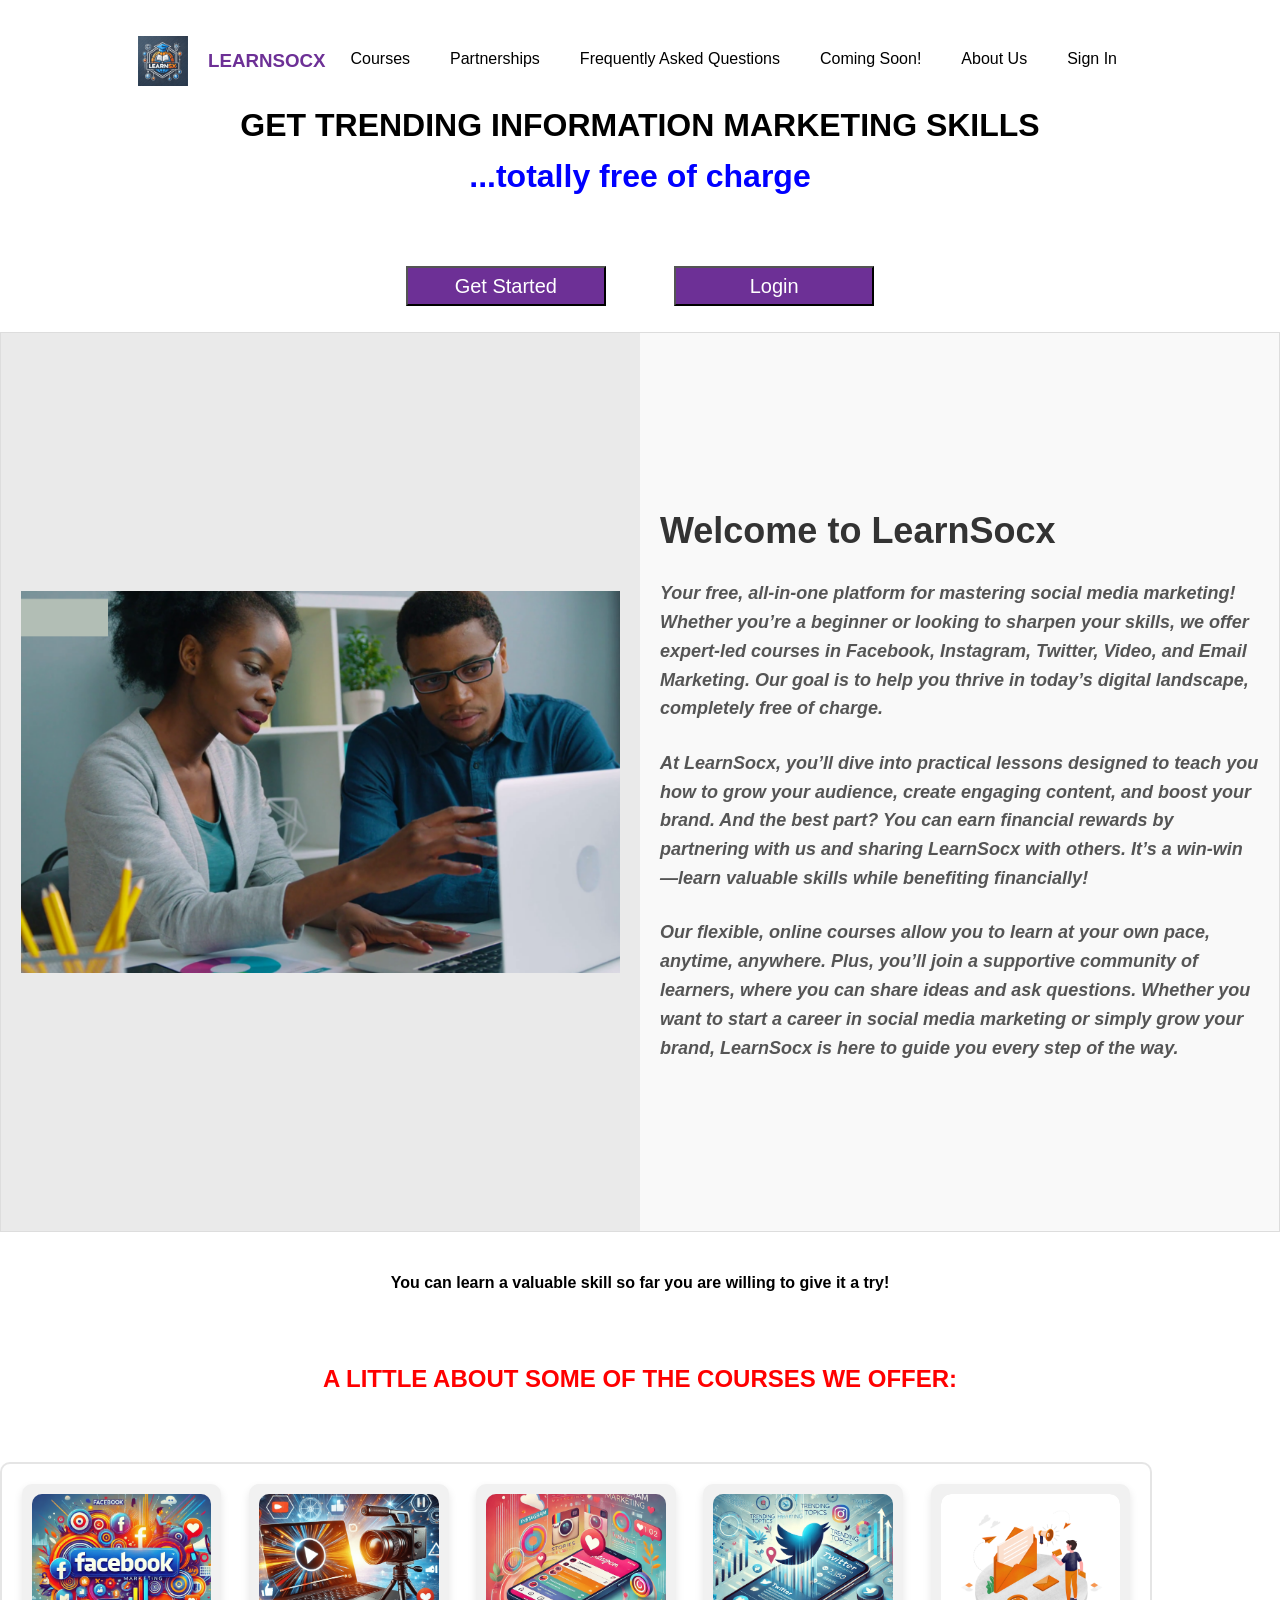
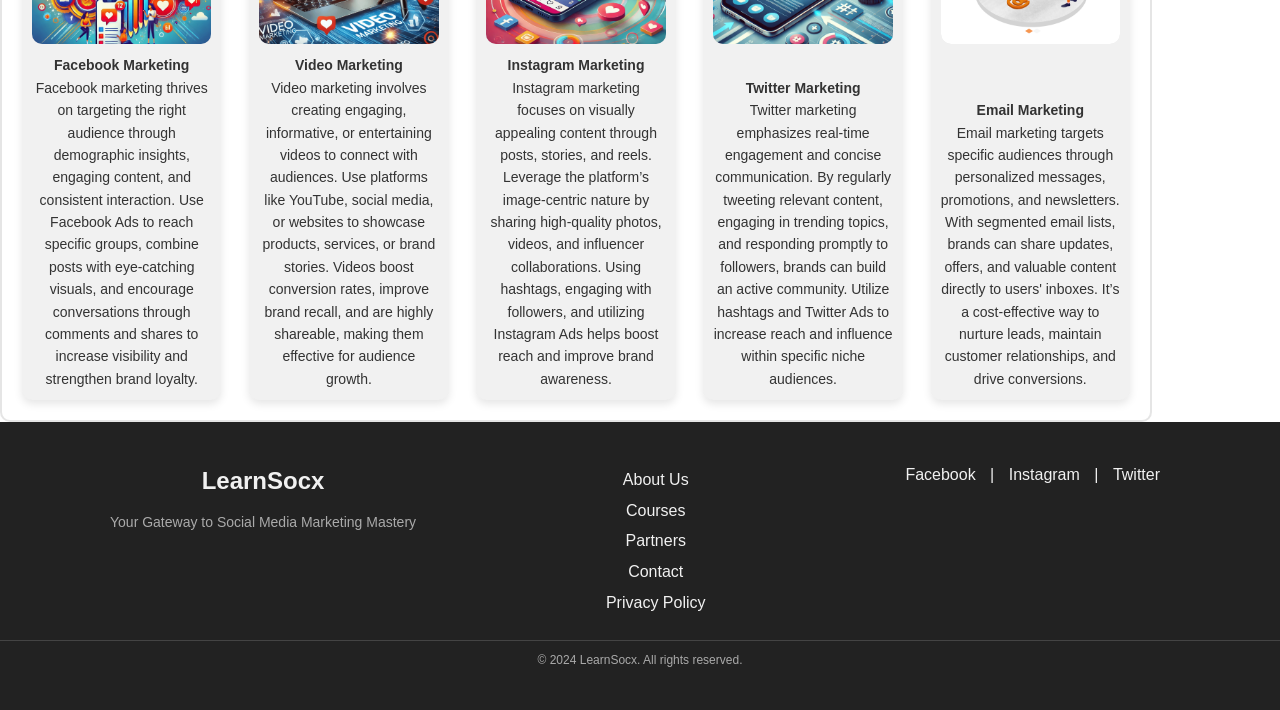
==== index.html @ e300e9a4 "o" ====
<!DOCTYPE html>
<html lang="en">
<head>
    <meta charset="UTF-8">
    <meta name="viewport" content="width=device-width, initial-scale=1.0">
    <title>LearnSocX Landing Page</title>
    <link rel="stylesheet" href="styles.css">
</head>
<body>
    <header>
       
        <nav class="horizontal-navbar">
            <ul >
                <li>
                    <div class="logo">
                        <img src="socxlogo.png" alt="Logo">
                    </div>
                </li>
                <li>
                    <div class="header-content">
                        <h3>LEARNSOCX</h3>

                    </div> 
                </li>

                <li><a href="/">Courses</a></li>
                <li><a href="/employer_register">Partnerships</a></li>
                <li><a href="/seeker_register">Frequently Asked Questions</a></li>
                
                <li><a href="/job_match">Coming Soon!</a></li>
                <li><a href="/about_us">About Us</a></li>
                <li><a href="/about_us">Sign In</a></li>
                
            </ul>
        </nav>
    </header>
    
    <main>
        <div class="header-text">
            <h1>GET TRENDING INFORMATION MARKETING SKILLS</h1>
            <h1 style="color:blue;">...totally free of charge</h1>
        </div>

        <div style="margin-top:5%;" class="header-text">
            <button class="btn">Get Started</button>
            <button style="margin-left:5%;" class="btn">Login</button>
        </div>


        <div class="containers">
            <div class="left">
                <img src="real_display_pic.png" alt="Placeholder Image">
            </div>
            <div class="right">
                <h1>Welcome to LearnSocx</h1>
                <b><i>
                <p>Your free, all-in-one platform for mastering social media marketing! Whether you’re a beginner or looking to sharpen your skills, we offer expert-led courses in Facebook, Instagram, Twitter, Video, and Email Marketing. Our goal is to help you thrive in today’s digital landscape, completely free of charge.
                </p> 

                <br/>
                
                <p>At LearnSocx, you’ll dive into practical lessons designed to teach you how to grow your audience, create engaging content, and boost your brand. And the best part? You can earn financial rewards by partnering with us and sharing LearnSocx with others. It’s a win-win—learn valuable skills while benefiting financially!</p> 
                <br/>
                <p>Our flexible, online courses allow you to learn at your own pace, anytime, anywhere. Plus, you’ll join a supportive community of learners, where you can share ideas and ask questions. Whether you want to start a career in social media marketing or simply grow your brand, LearnSocx is here to guide you every step of the way.</p>
                </i></b>
            </div>
        </div>



        <div class="header-text" style="margin-top:3%;" >
            <h4>You can learn a valuable skill so far you are willing to give it a try!</h4>


            <h2 style="margin-top: 5%; margin-bottom: 5%; color:red;">A LITTLE ABOUT SOME OF THE COURSES WE OFFER:</h2>
        </div>

        

        <div class="x">
            <div class="y">
                <div class="image">
                    <img src="Facebook marketing.png" alt="Image description">
                </div>
                <div class="text">
                    <p><b>Facebook Marketing</b>
                        <br/>
                        
                        Facebook marketing thrives on targeting the right audience through demographic insights, engaging content, and consistent interaction. Use Facebook Ads to reach specific groups, combine posts with eye-catching visuals, 
                        and encourage conversations through comments and shares to increase visibility and strengthen brand loyalty.</p>
                </div>
            </div>
            <div class="y">
                <div class="image">
                    <img src="video marketing.png" alt="Image description">
                </div>
                <div class="text">
                    <p><b>Video Marketing</b>
                        <br/>
                        Video marketing involves creating engaging, informative, or entertaining videos to connect with audiences. Use platforms like YouTube, social media, or websites to showcase products, services, or brand stories. Videos boost 
                        conversion rates, improve brand recall, and are highly shareable, making them effective for audience growth.</p>
                </div>
            </div>
            <div class="y">
                <div class="image">
                    <img src="Instagram marketing.png" alt="Image description">
                </div>
                <div class="text">
                    <p><b>Instagram Marketing</b>
                        <br/>
                        Instagram marketing focuses on visually appealing content through posts, stories, and reels. Leverage the platform’s image-centric nature by sharing high-quality photos, videos, and influencer collaborations. Using hashtags, 
                        engaging with followers, and utilizing Instagram Ads helps boost reach and improve brand awareness.</p>
                </div>
            </div>
            <div class="y">
                <div class="image">
                    <img src="Twitter marketing.png" alt="Image description">
                </div>
                <div class="text">
                    <p><b>Twitter Marketing</b>
                        <br/>
                        Twitter marketing emphasizes real-time engagement and concise communication. By regularly tweeting relevant content, engaging in trending topics, and responding promptly to followers, brands can build an active 
                        community. Utilize hashtags and Twitter Ads to increase reach and influence within specific niche audiences.</p>
                </div>
            </div>
            <div class="y">
                <div class="image">
                    <img src="email.png" alt="Image description">
                </div>
                <div class="text">
                    <p><b>Email Marketing</b>
                        <br/>
                        Email marketing targets specific audiences through personalized messages, promotions, and newsletters. With segmented email lists, brands can share updates, offers, and valuable content directly to users' inboxes.
                         It’s a cost-effective way to nurture leads, maintain customer relationships, and drive conversions.</p>
                </div>
            </div>
        </div>

        
    </main>
    <footer class="footer">
        <div class="footer-container">
            <div class="footer-logo">
                <h2>LearnSocx</h2>
                <p>Your Gateway to Social Media Marketing Mastery</p>
            </div>
            <div class="footer-links">
                <ul>
                    <li><a href="#">About Us</a></li>
                    <li><a href="#">Courses</a></li>
                    <li><a href="#">Partners</a></li>
                    <li><a href="#">Contact</a></li>
                    <li><a href="#">Privacy Policy</a></li>
                </ul>
            </div>
            <div class="footer-social">
                <a href="#">Facebook</a> |
                <a href="#">Instagram</a> |
                <a href="#">Twitter</a>
            </div>
        </div>
        <div class="footer-bottom">
            <p>&copy; 2024 LearnSocx. All rights reserved.</p>
        </div>
    </footer>
    <script src="script.js"></script>
</body>
</html>
---- styles.css ----
/* Reset styles and basic styling */
* {
    margin: 0;
    padding: 0;
    box-sizing: border-box;
}

body {
    font-family: Arial, sans-serif;
    line-height: 1.6;
    background-color: #f2f2f2;
    background: url('bgimg.png') no-repeat center center fixed;
    background-size: cover;
}

header {
    margin-left: 0px;
    background-color: #FFFFFF;
    color: #FFA500;
    text-align: center;
    padding: 1rem 0;
    position: relative;
    height: 100px;
}

.header-content {
    display: flex;
    align-items: center;
    height: 100%;
}

.logo {
    height: 50px;
    margin-right: 10px;
}

.logo img {
    height: 100%;
    width: auto;
}

.header-text {
    flex: 1;
    text-align: center;
}

.horizontal-navbar {
    margin-left:0px;
    background-color: #ffff;
    color: #6d3096;
    text-align: center;
    padding-top: 10px;
    margin-bottom: 70px;
}

.horizontal-navbar ul {
    margin-left: 0px;
    list-style-type: none;
    display: flex;
    justify-content: center;
    padding: 10px 0;
}

.horizontal-navbar ul li {
    margin-right: 10px;
}

.horizontal-navbar ul li a {
    text-decoration: none;
    color: #000000;
    padding: 10px 15px;
    display: inline-block;
    transition: background-color 0.3s ease;
}

.horizontal-navbar ul li a:hover {
    background-color: #777;
}

/* Flexbox Layouts */
.containers {
    margin-top: 2%;
    display: flex;
    width: 100vw;
    height: 100vh;
    background-color: #fff;
    border: 1px solid #ddd;
    overflow: hidden;
}

.left, .right {
    flex: 1;
    padding: 20px;
}

.left {
    display: flex;
    align-items: center;
    justify-content: center;
    background-color: #eaeaea;
}

.left img {
    max-width: 100%;
    height: auto;
    object-fit: cover;
}

.right {
    display: flex;
    flex-direction: column;
    justify-content: center;
    background-color: #f9f9f9;
}

.right h1 {
    font-size: 36px;
    margin-bottom: 20px;
    color: #333;
}

.right p {
    font-size: 18px;
    line-height: 1.6;
    color: #555;
}

.x {
    margin-top: 5%;
    display: flex;
    justify-content: space-between;
    padding: 20px;
    border: 2px solid rgba(0, 0, 0, 0.1);
    border-radius: 10px;
    width: 90%;
    background-color: #ffffff;
}

.y {
    width: 18%;
    background-color: #f1f1f1;
    border-radius: 10px;
    box-shadow: 0 4px 8px rgba(0, 0, 0, 0.1);
    display: flex;
    flex-direction: column;
    justify-content: space-between;
    padding: 10px;
}

.image {
    height: 150px;
    background-color: #ddd;
    border-radius: 10px;
}

.image img {
    width: 100%;
    height: 100%;
    object-fit: cover;
    border-radius: 10px;
}

.text {
    margin-top: 10px;
    text-align: center;
}

.text p {
    font-size: 14px;
    color: #333;
}

.btn {
    background-color: #6d3096;
    color: #ffffff;
    font-size: 20px;
    align-content: center;
    line-height: 12px;
    height: 40px;
    width: 200px;
    display: inline-block;
    padding: 10px 20px;
}

/* Footer Styles */
.footer {
    background-color: #222;
    color: #f1f1f1;
    padding: 40px 0;
    text-align: center;
    font-family: Arial, sans-serif;
}

.footer-container {
    display: flex;
    justify-content: space-between;
    align-items: flex-start;
    flex-wrap: wrap;
    max-width: 1100px;
    margin: 0 auto;
    padding: 0 20px;
}

.footer-logo h2 {
    font-size: 24px;
    margin-bottom: 10px;
}

.footer-logo p {
    font-size: 14px;
    color: #aaa;
}

.footer-links ul {
    list-style: none;
    padding: 0;
}

.footer-links ul li {
    margin: 5px 0;
}

.footer-links ul li a {
    color: #f1f1f1;
    text-decoration: none;
    transition: color 0.3s;
}

.footer-links ul li a:hover {
    color: #00bcd4;
}

.footer-social a {
    color: #f1f1f1;
    margin: 0 10px;
    text-decoration: none;
    transition: color 0.3s;
}

.footer-social a:hover {
    color: #00bcd4;
}

.footer-bottom {
    margin-top: 20px;
    padding-top: 10px;
    border-top: 1px solid #444;
}

.footer-bottom p {
    font-size: 12px;
    color: #aaa;
    margin: 0;
}

/* Media Queries */
@media (max-width: 768px) {
    .horizontal-navbar ul {
        flex-direction: column;
    }
    
    .horizontal-navbar ul li {
        margin: 5px 0;
    }
    
    .containers {
        flex-direction: column;
        height: auto;
    }
    
    .left, .right {
        width: 100%;
        height: auto;
    }

    .x {
        flex-direction: column;
        width: 100%;
    }

    .y {
        width: 100%;
        margin-bottom: 20px;
    }
    
    .header-text {
        text-align: center;
    }
    
    .btn {
        width: 100%;
        margin: 10px 0;
    }
    
    .footer-container {
        flex-direction: column;
        align-items: center;
    }

    .footer-links ul {
        display: flex;
        flex-direction: column;
        align-items: center;
    }

    .footer-links ul li {
        margin: 5px 0;
    }
}

@media (min-width: 769px) and (max-width: 1024px) {
    .horizontal-navbar ul {
        flex-direction: row;
    }

    .x {
        flex-direction: row;
    }

    .y {
        width: 48%;
    }

    .containers {
        flex-direction: row;
    }
}
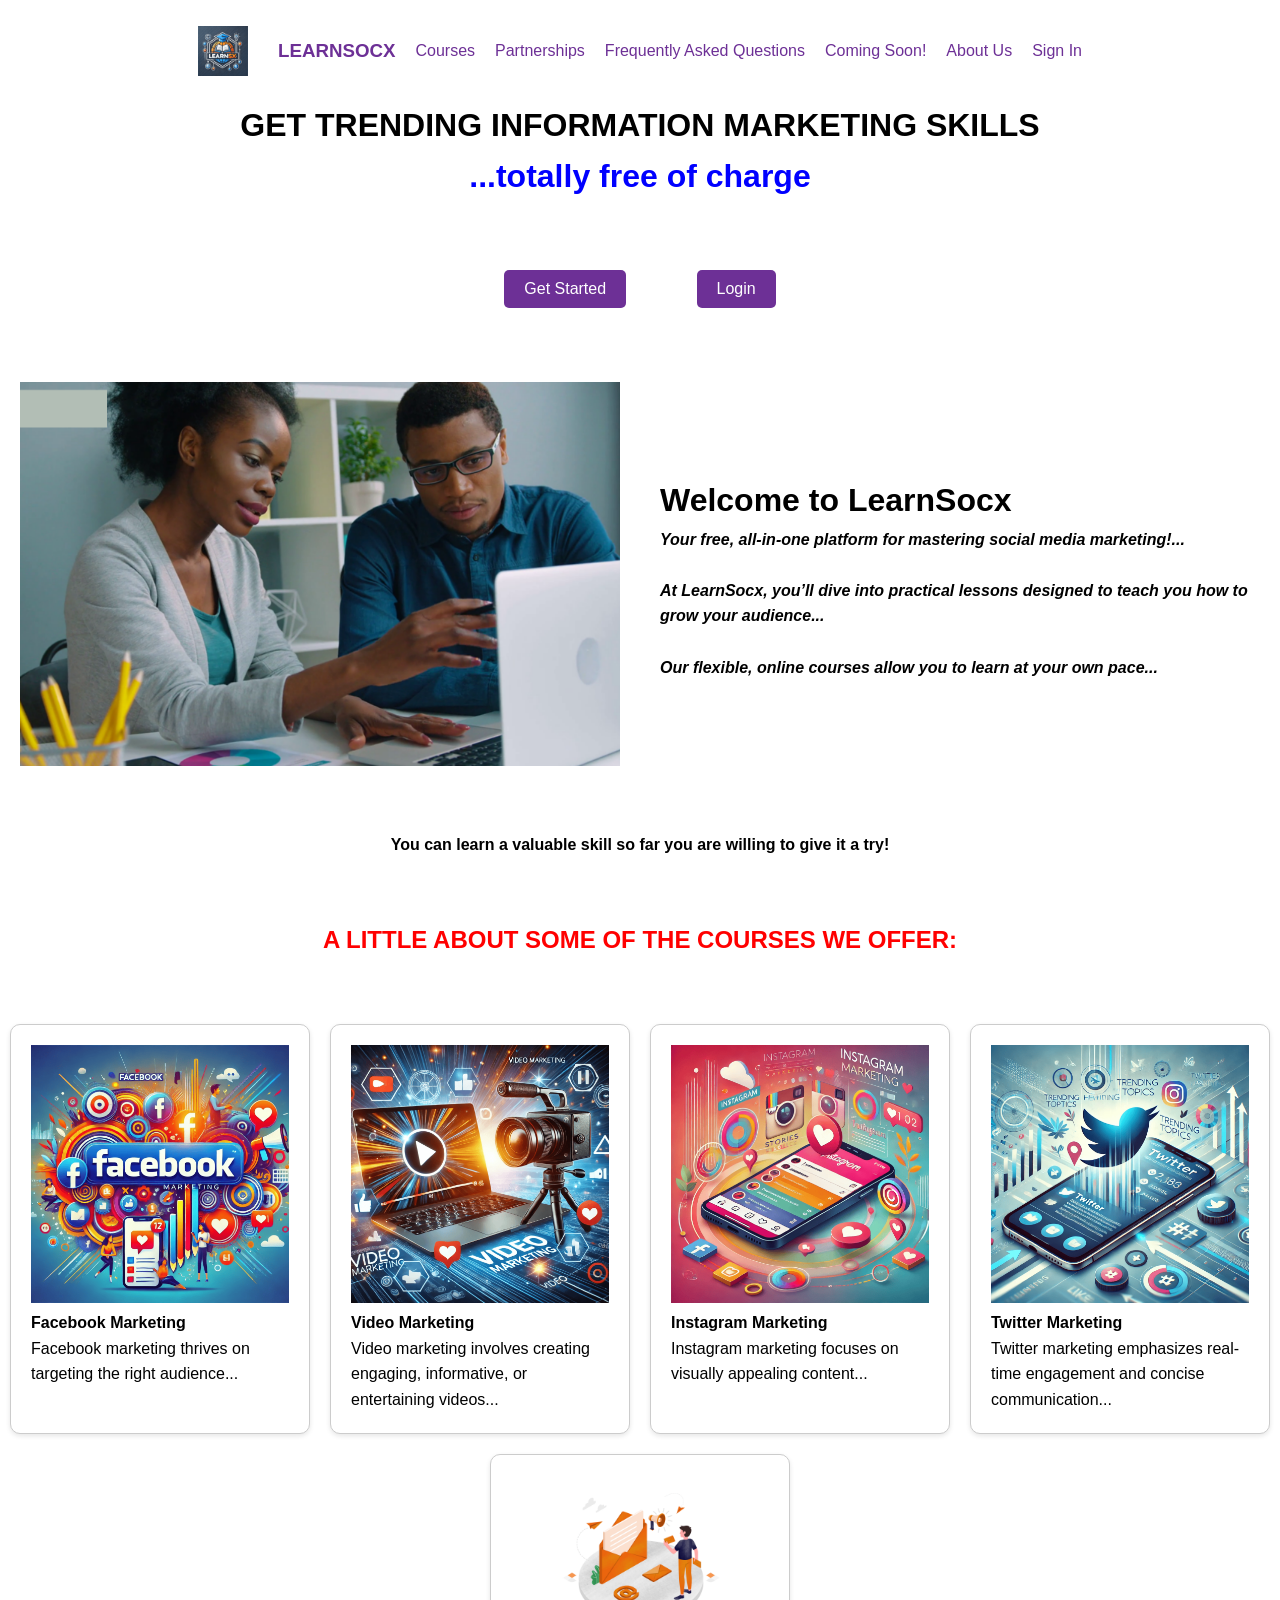
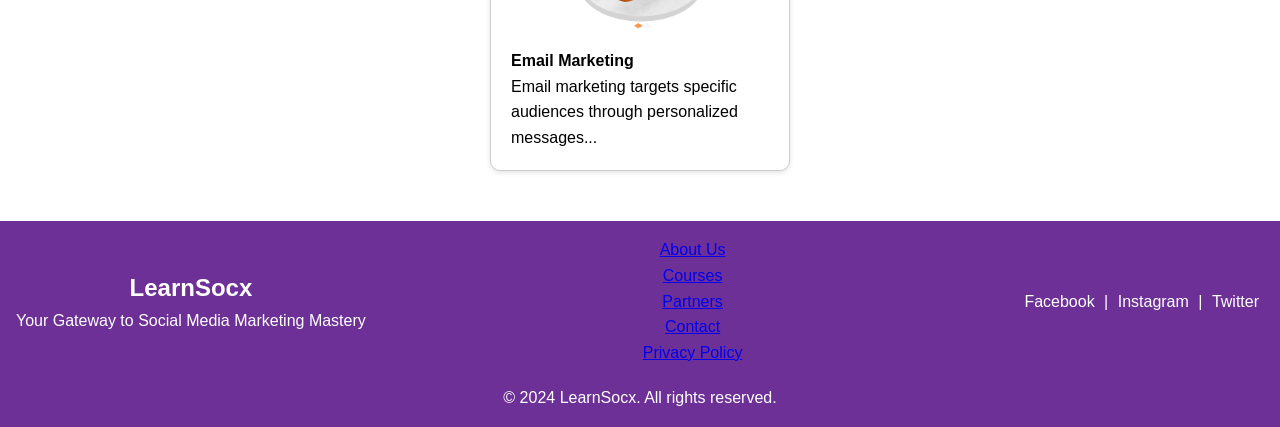
==== commit 425f9c4d: "i re arranged the horizontal divs and also i reduced the summary as reviewers found it too bulky" ====
--- a/index.html
+++ b/index.html
@@ -1,95 +1,95 @@
-<!DOCTYPE html>
-<html lang="en">
+<!DOCTYPE html> <!-- Specifies the document type as HTML5 -->
+<html lang="en"> <!-- Sets the language for the document -->
 <head>
-    <meta charset="UTF-8">
-    <meta name="viewport" content="width=device-width, initial-scale=1.0">
-    <title>LearnSocX Landing Page</title>
-    <link rel="stylesheet" href="styles.css">
+    <meta charset="UTF-8"> <!-- Specifies the character encoding for the document -->
+    <meta name="viewport" content="width=device-width, initial-scale=1.0"> <!-- Ensures the page is responsive on all devices -->
+    <title>LearnSocX Landing Page</title> <!-- Sets the title of the page as seen on the browser tab -->
+    <link rel="stylesheet" href="styles.css"> <!-- Links to an external CSS file for styling -->
 </head>
 <body>
+    <!-- Header Section -->
     <header>
-       
+        <!-- Navigation bar with a horizontal layout -->
         <nav class="horizontal-navbar">
-            <ul >
+            <ul> <!-- Unordered list for navigation links -->
                 <li>
+                    <!-- Logo section -->
                     <div class="logo">
-                        <img src="socxlogo.png" alt="Logo">
+                        <img src="socxlogo.png" alt="Logo"> <!-- Logo image with alternate text -->
                     </div>
                 </li>
                 <li>
+                    <!-- Website name displayed as header content -->
                     <div class="header-content">
                         <h3>LEARNSOCX</h3>
-
                     </div> 
                 </li>
-
+                <!-- Navigation links for different pages -->
                 <li><a href="/">Courses</a></li>
                 <li><a href="/employer_register">Partnerships</a></li>
                 <li><a href="/seeker_register">Frequently Asked Questions</a></li>
-                
                 <li><a href="/job_match">Coming Soon!</a></li>
                 <li><a href="/about_us">About Us</a></li>
                 <li><a href="/about_us">Sign In</a></li>
-                
             </ul>
         </nav>
     </header>
     
+    <!-- Main Content Section -->
     <main>
+        <!-- Header text section with main call-to-action -->
         <div class="header-text">
-            <h1>GET TRENDING INFORMATION MARKETING SKILLS</h1>
-            <h1 style="color:blue;">...totally free of charge</h1>
+            <h1>GET TRENDING INFORMATION MARKETING SKILLS</h1> <!-- Main heading -->
+            <h1 style="color:blue;">...totally free of charge</h1> <!-- Sub-heading styled inline -->
         </div>
 
-        <div style="margin-top:5%;" class="header-text">
-            <button class="btn">Get Started</button>
-            <button style="margin-left:5%;" class="btn">Login</button>
+        <!-- Button section for call-to-action -->
+        <div style="margin-top:5%;" class="header-text"> <!-- Inline style to add margin-top -->
+            <button class="btn">Get Started</button> <!-- 'Get Started' button -->
+            <button style="margin-left:5%;" class="btn">Login</button> <!-- 'Login' button with margin -->
         </div>
 
-
+        <!-- Container for welcome message and image -->
         <div class="containers">
             <div class="left">
-                <img src="real_display_pic.png" alt="Placeholder Image">
+                <img src="real_display_pic.png" alt="Placeholder Image"> <!-- Image in the left container -->
             </div>
             <div class="right">
+                <!-- Welcome message and platform description -->
                 <h1>Welcome to LearnSocx</h1>
                 <b><i>
-                <p>Your free, all-in-one platform for mastering social media marketing! Whether you’re a beginner or looking to sharpen your skills, we offer expert-led courses in Facebook, Instagram, Twitter, Video, and Email Marketing. Our goal is to help you thrive in today’s digital landscape, completely free of charge.
-                </p> 
-
+                <!-- Description paragraphs -->
+                <p>Your free, all-in-one platform for mastering social media marketing!...</p> 
                 <br/>
-                
-                <p>At LearnSocx, you’ll dive into practical lessons designed to teach you how to grow your audience, create engaging content, and boost your brand. And the best part? You can earn financial rewards by partnering with us and sharing LearnSocx with others. It’s a win-win—learn valuable skills while benefiting financially!</p> 
+                <p>At LearnSocx, you’ll dive into practical lessons designed to teach you how to grow your audience...</p> 
                 <br/>
-                <p>Our flexible, online courses allow you to learn at your own pace, anytime, anywhere. Plus, you’ll join a supportive community of learners, where you can share ideas and ask questions. Whether you want to start a career in social media marketing or simply grow your brand, LearnSocx is here to guide you every step of the way.</p>
+                <p>Our flexible, online courses allow you to learn at your own pace...</p>
                 </i></b>
             </div>
         </div>
 
-
-
+        <!-- Section highlighting available courses -->
         <div class="header-text" style="margin-top:3%;" >
             <h4>You can learn a valuable skill so far you are willing to give it a try!</h4>
-
-
             <h2 style="margin-top: 5%; margin-bottom: 5%; color:red;">A LITTLE ABOUT SOME OF THE COURSES WE OFFER:</h2>
         </div>
 
-        
-
+        <!-- Courses Section -->
         <div class="x">
+            <!-- Each 'y' div represents a course card -->
             <div class="y">
+                <!-- Course image and description -->
                 <div class="image">
-                    <img src="Facebook marketing.png" alt="Image description">
+                    <img src="Facebook marketing.png" alt="Image description"> <!-- Course image -->
                 </div>
                 <div class="text">
-                    <p><b>Facebook Marketing</b>
+                    <p><b>Facebook Marketing</b> <!-- Course title and description -->
                         <br/>
-                        
-                        Facebook marketing thrives on targeting the right audience through demographic insights, engaging content, and consistent interaction. Use Facebook Ads to reach specific groups, combine posts with eye-catching visuals, 
-                        and encourage conversations through comments and shares to increase visibility and strengthen brand loyalty.</p>
+                        Facebook marketing thrives on targeting the right audience...
+                    </p>
                 </div>
             </div>
+            <!-- Other course cards follow the same structure as above -->
             <div class="y">
                 <div class="image">
                     <img src="video marketing.png" alt="Image description">
@@ -97,8 +97,8 @@
                 <div class="text">
                     <p><b>Video Marketing</b>
                         <br/>
-                        Video marketing involves creating engaging, informative, or entertaining videos to connect with audiences. Use platforms like YouTube, social media, or websites to showcase products, services, or brand stories. Videos boost 
-                        conversion rates, improve brand recall, and are highly shareable, making them effective for audience growth.</p>
+                        Video marketing involves creating engaging, informative, or entertaining videos...
+                    </p>
                 </div>
             </div>
             <div class="y">
@@ -108,8 +108,8 @@
                 <div class="text">
                     <p><b>Instagram Marketing</b>
                         <br/>
-                        Instagram marketing focuses on visually appealing content through posts, stories, and reels. Leverage the platform’s image-centric nature by sharing high-quality photos, videos, and influencer collaborations. Using hashtags, 
-                        engaging with followers, and utilizing Instagram Ads helps boost reach and improve brand awareness.</p>
+                        Instagram marketing focuses on visually appealing content...
+                    </p>
                 </div>
             </div>
             <div class="y">
@@ -119,8 +119,8 @@
                 <div class="text">
                     <p><b>Twitter Marketing</b>
                         <br/>
-                        Twitter marketing emphasizes real-time engagement and concise communication. By regularly tweeting relevant content, engaging in trending topics, and responding promptly to followers, brands can build an active 
-                        community. Utilize hashtags and Twitter Ads to increase reach and influence within specific niche audiences.</p>
+                        Twitter marketing emphasizes real-time engagement and concise communication...
+                    </p>
                 </div>
             </div>
             <div class="y">
@@ -130,20 +130,23 @@
                 <div class="text">
                     <p><b>Email Marketing</b>
                         <br/>
-                        Email marketing targets specific audiences through personalized messages, promotions, and newsletters. With segmented email lists, brands can share updates, offers, and valuable content directly to users' inboxes.
-                         It’s a cost-effective way to nurture leads, maintain customer relationships, and drive conversions.</p>
+                        Email marketing targets specific audiences through personalized messages...
+                    </p>
                 </div>
             </div>
         </div>
+    </main>
 
-        
-    </main>
+    <!-- Footer Section -->
     <footer class="footer">
+        <!-- Container for footer content -->
         <div class="footer-container">
+            <!-- Footer branding and description -->
             <div class="footer-logo">
                 <h2>LearnSocx</h2>
                 <p>Your Gateway to Social Media Marketing Mastery</p>
             </div>
+            <!-- Footer navigation links -->
             <div class="footer-links">
                 <ul>
                     <li><a href="#">About Us</a></li>
@@ -153,16 +156,19 @@
                     <li><a href="#">Privacy Policy</a></li>
                 </ul>
             </div>
+            <!-- Footer social media links -->
             <div class="footer-social">
                 <a href="#">Facebook</a> |
                 <a href="#">Instagram</a> |
                 <a href="#">Twitter</a>
             </div>
         </div>
+        <!-- Footer bottom section for copyright notice -->
         <div class="footer-bottom">
             <p>&copy; 2024 LearnSocx. All rights reserved.</p>
         </div>
     </footer>
+    <!-- Links to external JavaScript file -->
     <script src="script.js"></script>
 </body>
 </html>
--- a/styles.css
+++ b/styles.css
@@ -1,327 +1,181 @@
-/* Reset styles and basic styling */
+/* Reset styles and basic styling for all elements */
 * {
-    margin: 0;
-    padding: 0;
-    box-sizing: border-box;
+    margin: 0; /* Removes default margin */
+    padding: 0; /* Removes default padding */
+    box-sizing: border-box; /* Ensures padding does not affect total width and height */
 }
 
+/* Basic styling for body */
 body {
-    font-family: Arial, sans-serif;
-    line-height: 1.6;
-    background-color: #f2f2f2;
-    background: url('bgimg.png') no-repeat center center fixed;
-    background-size: cover;
+    font-family: Arial, sans-serif; /* Sets font family for the body */
+    line-height: 1.6; /* Sets line height for readability */
+    background-color: #f2f2f2; /* Sets background color */
+    background: url('bgimg.png') no-repeat center center fixed; /* Sets background image */
+    background-size: cover; /* Ensures background image covers the entire screen */
 }
 
+/* Header styles */
 header {
-    margin-left: 0px;
-    background-color: #FFFFFF;
-    color: #FFA500;
-    text-align: center;
-    padding: 1rem 0;
-    position: relative;
-    height: 100px;
+    margin-left: 0px; /* Aligns header with the left edge */
+    background-color: #FFFFFF; /* Sets background color */
+    color: #FFA500; /* Sets text color */
+    text-align: center; /* Centers text */
+    padding: 1rem 0; /* Adds padding */
+    position: relative; /* Allows positioning of elements inside */
+    height: 100px; /* Sets fixed height */
 }
 
+/* Styles for header content */
 .header-content {
-    display: flex;
-    align-items: center;
-    height: 100%;
+    display: flex; /* Uses flexbox for layout */
+    align-items: center; /* Centers content vertically */
+    height: 100%; /* Fills the height of the header */
 }
 
+/* Logo styling */
 .logo {
-    height: 50px;
-    margin-right: 10px;
+    height: 50px; /* Sets height for the logo container */
+    margin-right: 10px; /* Adds space between logo and other content */
 }
 
 .logo img {
-    height: 100%;
-    width: auto;
+    height: 100%; /* Ensures the image fills the container height */
+    width: auto; /* Maintains aspect ratio */
 }
 
+/* Main header text styles */
 .header-text {
-    flex: 1;
-    text-align: center;
+    flex: 1; /* Allows this section to grow to fill available space */
+    text-align: center; /* Centers text */
 }
 
+/* Horizontal navigation bar styles */
 .horizontal-navbar {
-    margin-left:0px;
-    background-color: #ffff;
-    color: #6d3096;
-    text-align: center;
-    padding-top: 10px;
-    margin-bottom: 70px;
+    margin-left:0px; /* Aligns the navbar with the left edge */
+    background-color: #ffff; /* Sets background color */
+    color: #6d3096; /* Sets text color */
+    text-align: center; /* Centers text */
+    padding-top: 10px; /* Adds padding at the top */
+    margin-bottom: 0px; /* Removes bottom margin */
 }
 
 .horizontal-navbar ul {
-    margin-left: 0px;
-    list-style-type: none;
-    display: flex;
-    justify-content: center;
-    padding: 10px 0;
+    list-style: none; /* Removes default list styling */
+    padding: 0; /* Removes padding */
+    display: flex; /* Uses flexbox for layout */
+    justify-content: center; /* Centers the items */
+    align-items: center; /* Aligns items vertically */
 }
 
 .horizontal-navbar ul li {
-    margin-right: 10px;
+    margin: 0 10px; /* Adds space between list items */
 }
 
+/* Link styling */
 .horizontal-navbar ul li a {
-    text-decoration: none;
-    color: #000000;
-    padding: 10px 15px;
-    display: inline-block;
-    transition: background-color 0.3s ease;
+    text-decoration: none; /* Removes underline from links */
+    color: inherit; /* Inherits text color */
 }
 
-.horizontal-navbar ul li a:hover {
-    background-color: #777;
+/* Button styles */
+.btn {
+    background-color: #6d3096; /* Sets button background color */
+    color: white; /* Sets text color */
+    border: none; /* Removes border */
+    padding: 10px 20px; /* Adds padding */
+    text-align: center; /* Centers text */
+    text-decoration: none; /* Removes underline */
+    display: inline-block; /* Aligns buttons inline */
+    font-size: 16px; /* Sets font size */
+    margin: 4px 2px; /* Adds margin */
+    cursor: pointer; /* Changes cursor on hover */
+    border-radius: 5px; /* Rounds corners */
 }
 
-/* Flexbox Layouts */
+/* Container for main sections */
 .containers {
-    margin-top: 2%;
-    display: flex;
-    width: 100vw;
-    height: 100vh;
-    background-color: #fff;
-    border: 1px solid #ddd;
-    overflow: hidden;
+    display: flex; /* Uses flexbox for layout */
+    justify-content: space-between; /* Distributes space evenly */
+    align-items: center; /* Aligns items vertically */
+    margin-top: 50px; /* Adds top margin */
 }
 
-.left, .right {
-    flex: 1;
-    padding: 20px;
-}
-
+/* Left container styles */
 .left {
-    display: flex;
-    align-items: center;
-    justify-content: center;
-    background-color: #eaeaea;
+    flex: 1; /* Allows this section to grow */
+    padding: 20px; /* Adds padding */
 }
 
 .left img {
-    max-width: 100%;
-    height: auto;
-    object-fit: cover;
+    width: 100%; /* Fills the container width */
+    height: auto; /* Maintains aspect ratio */
 }
 
+/* Right container styles */
 .right {
-    display: flex;
-    flex-direction: column;
-    justify-content: center;
-    background-color: #f9f9f9;
+    flex: 1; /* Allows this section to grow */
+    padding: 20px; /* Adds padding */
 }
 
-.right h1 {
-    font-size: 36px;
-    margin-bottom: 20px;
-    color: #333;
+/* Styles for the courses section */
+.x {
+    display: flex; /* Uses flexbox for layout */
+    flex-wrap: wrap; /* Allows items to wrap onto new lines */
+    justify-content: center; /* Centers the items */
+    gap: 20px; /* Adds space between items */
+    margin-top: 30px; /* Adds top margin */
 }
 
-.right p {
-    font-size: 18px;
-    line-height: 1.6;
-    color: #555;
+/* Individual course card styles */
+.y {
+    width: 300px; /* Sets fixed width */
+    background-color: #fff; /* Sets background color */
+    border: 1px solid #ccc; /* Adds border */
+    padding: 20px; /* Adds padding */
+    border-radius: 10px; /* Rounds corners */
+    box-shadow: 0 2px 5px rgba(0,0,0,0.1); /* Adds shadow */
 }
 
-.x {
-    margin-top: 5%;
-    display: flex;
-    justify-content: space-between;
-    padding: 20px;
-    border: 2px solid rgba(0, 0, 0, 0.1);
-    border-radius: 10px;
-    width: 90%;
-    background-color: #ffffff;
+/* Course image styles */
+.image img {
+    width: 100%; /* Fills the container width */
+    height: auto; /* Maintains aspect ratio */
 }
 
-.y {
-    width: 18%;
-    background-color: #f1f1f1;
-    border-radius: 10px;
-    box-shadow: 0 4px 8px rgba(0, 0, 0, 0.1);
-    display: flex;
-    flex-direction: column;
-    justify-content: space-between;
-    padding: 10px;
+/* Footer styles */
+.footer {
+    background-color: #6d3096; /* Sets background color */
+    color: white; /* Sets text color */
+    text-align: center; /* Centers text */
+    padding: 1rem; /* Adds padding */
+    margin-top: 50px; /* Adds top margin */
 }
 
-.image {
-    height: 150px;
-    background-color: #ddd;
-    border-radius: 10px;
+/* Footer container styles */
+.footer-container {
+    display: flex; /* Uses flexbox for layout */
+    justify-content: space-between; /* Distributes space evenly */
+    align-items: center; /* Aligns items vertically */
 }
 
-.image img {
-    width: 100%;
-    height: 100%;
-    object-fit: cover;
-    border-radius: 10px;
-}
-
-.text {
-    margin-top: 10px;
-    text-align: center;
-}
-
-.text p {
-    font-size: 14px;
-    color: #333;
-}
-
-.btn {
-    background-color: #6d3096;
-    color: #ffffff;
-    font-size: 20px;
-    align-content: center;
-    line-height: 12px;
-    height: 40px;
-    width: 200px;
-    display: inline-block;
-    padding: 10px 20px;
-}
-
-/* Footer Styles */
-.footer {
-    background-color: #222;
-    color: #f1f1f1;
-    padding: 40px 0;
-    text-align: center;
-    font-family: Arial, sans-serif;
-}
-
-.footer-container {
-    display: flex;
-    justify-content: space-between;
-    align-items: flex-start;
-    flex-wrap: wrap;
-    max-width: 1100px;
-    margin: 0 auto;
-    padding: 0 20px;
-}
-
-.footer-logo h2 {
-    font-size: 24px;
-    margin-bottom: 10px;
-}
-
-.footer-logo p {
-    font-size: 14px;
-    color: #aaa;
-}
-
+/* Footer navigation links */
 .footer-links ul {
-    list-style: none;
-    padding: 0;
+    list-style: none; /* Removes default list styling */
+    padding: 0; /* Removes padding */
 }
 
 .footer-links ul li {
-    margin: 5px 0;
+    margin: 0 10px; /* Adds space between list items */
 }
 
-.footer-links ul li a {
-    color: #f1f1f1;
-    text-decoration: none;
-    transition: color 0.3s;
+/* Footer bottom section styles */
+.footer-bottom {
+    margin-top: 20px; /* Adds top margin */
 }
 
-.footer-links ul li a:hover {
-    color: #00bcd4;
+/* Footer social media links */
+.footer-social a {
+    color: white; /* Sets text color */
+    text-decoration: none; /* Removes underline */
+    margin: 0 5px; /* Adds space between links */
 }
-
-.footer-social a {
-    color: #f1f1f1;
-    margin: 0 10px;
-    text-decoration: none;
-    transition: color 0.3s;
-}
-
-.footer-social a:hover {
-    color: #00bcd4;
-}
-
-.footer-bottom {
-    margin-top: 20px;
-    padding-top: 10px;
-    border-top: 1px solid #444;
-}
-
-.footer-bottom p {
-    font-size: 12px;
-    color: #aaa;
-    margin: 0;
-}
-
-/* Media Queries */
-@media (max-width: 768px) {
-    .horizontal-navbar ul {
-        flex-direction: column;
-    }
-    
-    .horizontal-navbar ul li {
-        margin: 5px 0;
-    }
-    
-    .containers {
-        flex-direction: column;
-        height: auto;
-    }
-    
-    .left, .right {
-        width: 100%;
-        height: auto;
-    }
-
-    .x {
-        flex-direction: column;
-        width: 100%;
-    }
-
-    .y {
-        width: 100%;
-        margin-bottom: 20px;
-    }
-    
-    .header-text {
-        text-align: center;
-    }
-    
-    .btn {
-        width: 100%;
-        margin: 10px 0;
-    }
-    
-    .footer-container {
-        flex-direction: column;
-        align-items: center;
-    }
-
-    .footer-links ul {
-        display: flex;
-        flex-direction: column;
-        align-items: center;
-    }
-
-    .footer-links ul li {
-        margin: 5px 0;
-    }
-}
-
-@media (min-width: 769px) and (max-width: 1024px) {
-    .horizontal-navbar ul {
-        flex-direction: row;
-    }
-
-    .x {
-        flex-direction: row;
-    }
-
-    .y {
-        width: 48%;
-    }
-
-    .containers {
-        flex-direction: row;
-    }
-}
